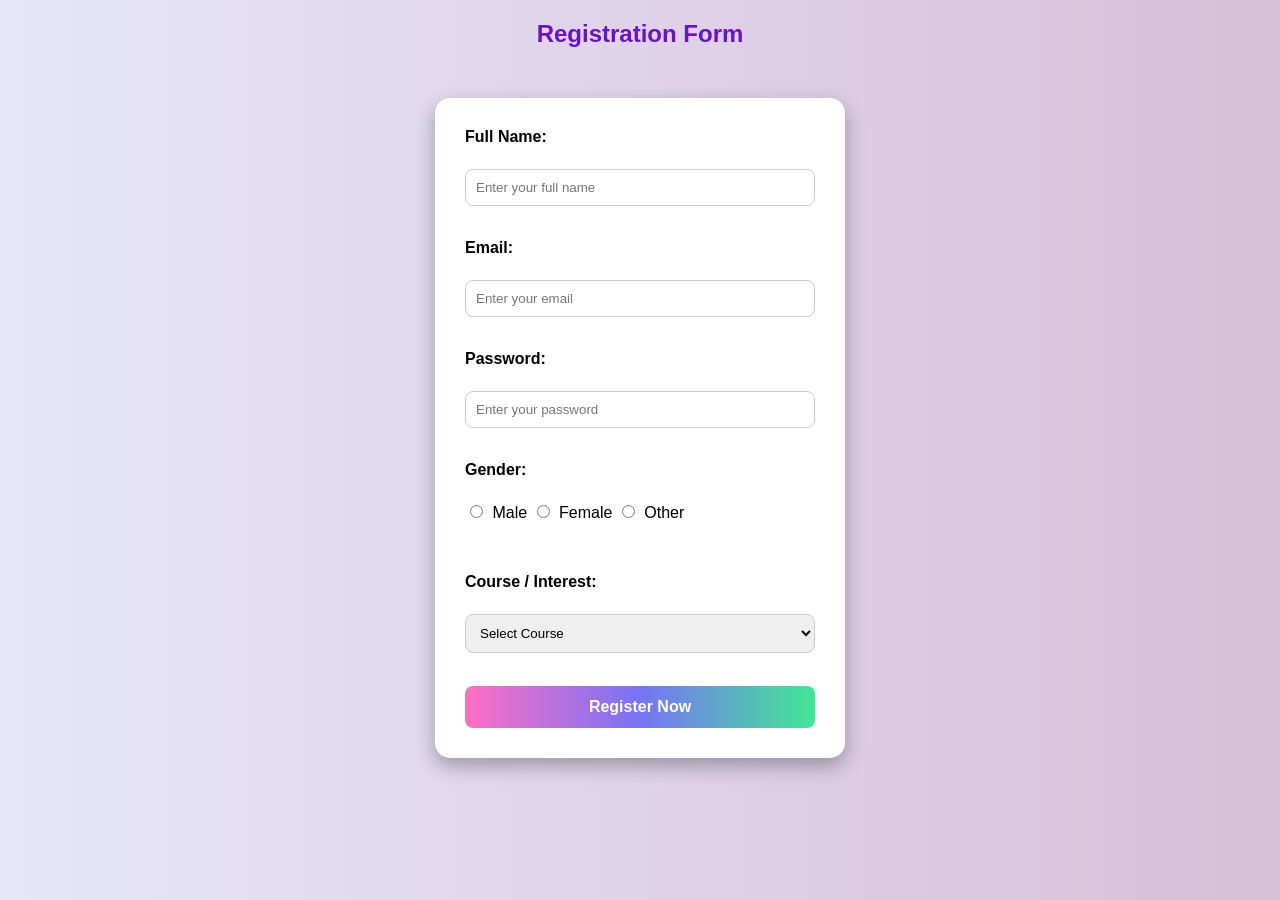
==== index.html @ 40e8dde2 "Add files via upload" ====
<!DOCTYPE html>
<html>
<head>
    <title>Registration Form</title>
<link rel="stylesheet" href="style.css">
</head>

<body>

<h2>Registration Form</h2>

<form>

<label>Full Name:</label><br>
<input type="text" placeholder="Enter your full name" required><br><br>

<label>Email:</label><br>
<input type="email" placeholder="Enter your email" required><br><br>

<label>Password:</label><br>
<input type="password" placeholder="Enter your password" required><br><br>
<div class="gender">
<label>Gender:</label><br>

<input type="radio" name="gender"> Male
<input type="radio" name="gender"> Female
<input type="radio" name="gender"> Other
</div>
<br><br>

<label>Course / Interest:</label><br>

<select required>
    <option>Select Course</option>
    <option>Web Development</option>
    <option>Java</option>
    <option>Python</option>
    <option>UI/UX</option>
</select>

<br><br>

<input type="submit" value="Register Now">

</form>

</body>
</html>
---- style.css ----
body{
    margin:0;
    padding:0;
    font-family:Arial, sans-serif;
    background:linear-gradient(to right, #E6E6FA, #D8BFD8);
}

form{
    width:350px;
    margin:50px auto;
    background:white;
    padding:30px;
    border-radius:15px;
    box-shadow:0 8px 20px rgba(0,0,0,0.3);
}

h2{
    text-align:center;
    color:#6a11cb;
    margin-bottom:20px;
}

label{
    font-weight:bold;
    display:block;
    margin-bottom:5px;
}

input[type="text"],
input[type="email"],
input[type="password"],
select{
    width:100%;
    padding:10px;
    margin-bottom:15px;
    border:1px solid #ccc;
    border-radius:8px;
    box-sizing:border-box;
}

input[type="text"]:focus,
input[type="email"]:focus,
input[type="password"]:focus,
select:focus{
    border-color:#6a11cb;
    outline:none;
    box-shadow:0 0 8px rgba(106,17,203,0.4);
}

.gender{
    margin-bottom:15px;
}

.gender input{
    width:auto;
    margin-right:5px;
}

input[type="submit"]{
    width:100%;
    padding:12px;
    background:linear-gradient(to right, #ff6ec4, #7873f5, #42e695);
    color:white;
    border:none;
    border-radius:8px;
    font-size:16px;
    font-weight:bold;
    cursor:pointer;
    transition:0.3s;
}

input[type="submit"]:hover{
    background:linear-gradient(to right, #42e695, #7873f5, #ff6ec4);
    transform:scale(1.05);
}
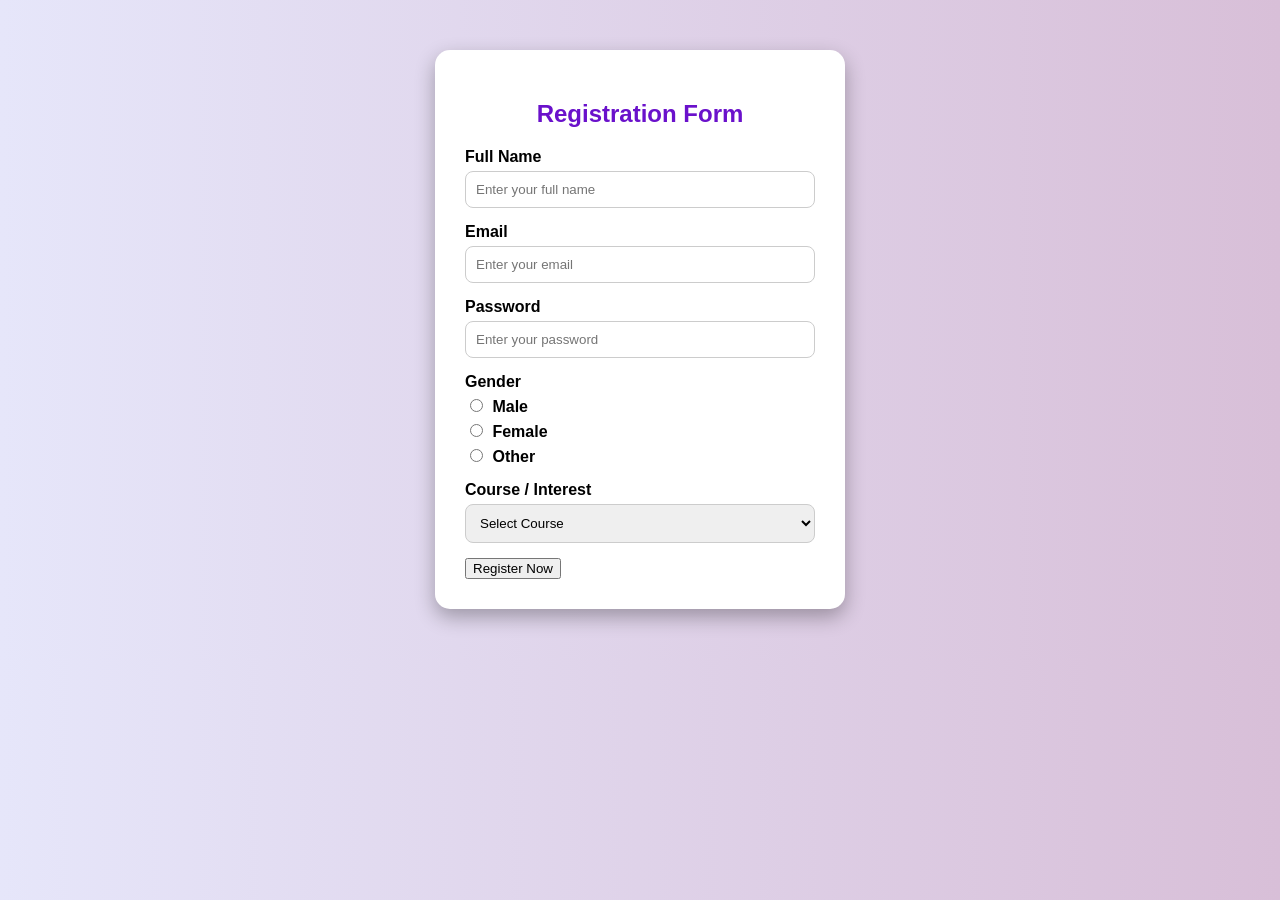
==== commit 798b347e: "Refactor registration form structure and styles Updated the registration form layout and added input" ====
--- a/index.html
+++ b/index.html
@@ -1,48 +1,84 @@
 <!DOCTYPE html>
-<html>
+<html lang="en">
 <head>
+    <meta charset="UTF-8">
+    <meta name="viewport" content="width=device-width, initial-scale=1.0">
     <title>Registration Form</title>
-<link rel="stylesheet" href="style.css">
+    <link rel="stylesheet" href="style.css">
 </head>
-
 <body>
 
-<h2>Registration Form</h2>
+<div class="container">
+    <form id="registerForm">
+        <h2>Registration Form</h2>
 
-<form>
+        <div class="input-box">
+            <label for="name">Full Name</label>
+            <input
+                type="text"
+                id="name"
+                placeholder="Enter your full name"
+                required
+                minlength="3">
+        </div>
 
-<label>Full Name:</label><br>
-<input type="text" placeholder="Enter your full name" required><br><br>
+        <div class="input-box">
+            <label for="email">Email</label>
+            <input
+                type="email"
+                id="email"
+                placeholder="Enter your email"
+                required>
+        </div>
 
-<label>Email:</label><br>
-<input type="email" placeholder="Enter your email" required><br><br>
+        <div class="input-box">
+            <label for="password">Password</label>
+            <input
+                type="password"
+                id="password"
+                placeholder="Enter your password"
+                required
+                minlength="6">
+        </div>
 
-<label>Password:</label><br>
-<input type="password" placeholder="Enter your password" required><br><br>
-<div class="gender">
-<label>Gender:</label><br>
+        <div class="input-box">
+            <label>Gender</label>
 
-<input type="radio" name="gender"> Male
-<input type="radio" name="gender"> Female
-<input type="radio" name="gender"> Other
+            <div class="gender">
+                <label>
+                    <input type="radio" name="gender" required>
+                    Male
+                </label>
+
+                <label>
+                    <input type="radio" name="gender">
+                    Female
+                </label>
+
+                <label>
+                    <input type="radio" name="gender">
+                    Other
+                </label>
+            </div>
+        </div>
+
+        <div class="input-box">
+            <label for="course">Course / Interest</label>
+
+            <select id="course" required>
+                <option value="">Select Course</option>
+                <option>Web Development</option>
+                <option>Python</option>
+                <option>Java</option>
+                <option>AI & ML</option>
+            </select>
+        </div>
+
+        <button type="submit">Register Now</button>
+    </form>
 </div>
-<br><br>
 
-<label>Course / Interest:</label><br>
-
-<select required>
-    <option>Select Course</option>
-    <option>Web Development</option>
-    <option>Java</option>
-    <option>Python</option>
-    <option>UI/UX</option>
-</select>
-
-<br><br>
-
-<input type="submit" value="Register Now">
-
-</form>
+<script src="script.js"></script>
 
 </body>
-</html>+</html>
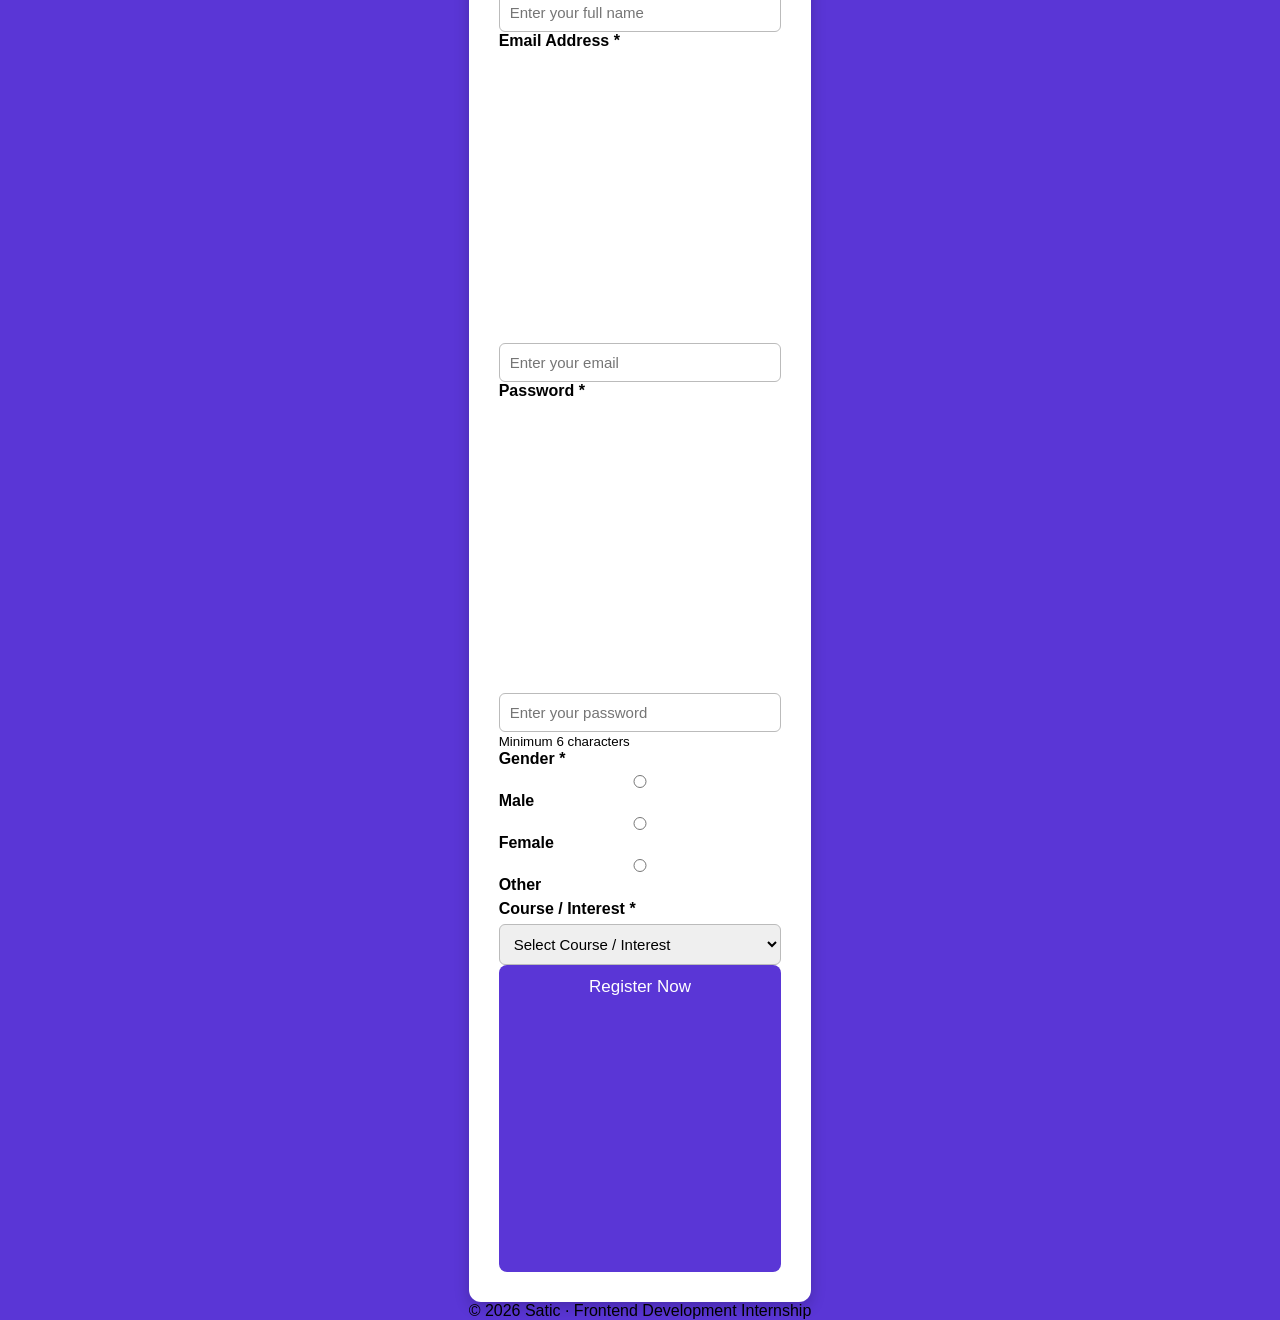
==== commit f9ab68f7: "Update index.html" ====
--- a/index.html
+++ b/index.html
@@ -1,84 +1,95 @@
 <!DOCTYPE html>
 <html lang="en">
 <head>
-    <meta charset="UTF-8">
-    <meta name="viewport" content="width=device-width, initial-scale=1.0">
-    <title>Registration Form</title>
-    <link rel="stylesheet" href="style.css">
+<meta charset="UTF-8">
+<meta name="viewport" content="width=device-width, initial-scale=1.0">
+<title>Registration Form</title>
+<link rel="preconnect" href="https://fonts.googleapis.com">
+<link href="https://fonts.googleapis.com/css2?family=Sora:wght@600;700;800&family=Inter:wght@400;500;600&display=swap" rel="stylesheet">
+<link rel="stylesheet" href="style.css">
 </head>
 <body>
 
-<div class="container">
-    <form id="registerForm">
-        <h2>Registration Form</h2>
+  <div class="wrapper">
 
-        <div class="input-box">
-            <label for="name">Full Name</label>
-            <input
-                type="text"
-                id="name"
-                placeholder="Enter your full name"
-                required
-                minlength="3">
+    <div class="eyebrow">
+      <span></span>
+      <p>Satic &middot; Week 1</p>
+      <span class="right"></span>
+    </div>
+
+    <h1>Create Your Account</h1>
+    <p class="subtitle">Fill in your details to complete registration</p>
+
+    <form>
+
+      <!-- Full Name -->
+      <div class="field">
+        <label for="fullname">Full Name <span class="req">*</span></label>
+        <div class="input-shell">
+          <svg viewBox="0 0 24 24" fill="none" stroke-width="2" stroke-linecap="round" stroke-linejoin="round"><path d="M20 21v-2a4 4 0 0 0-4-4H8a4 4 0 0 0-4 4v2"/><circle cx="12" cy="7" r="4"/></svg>
+          <input type="text" id="fullname" name="fullname" placeholder="Enter your full name" required>
         </div>
+      </div>
 
-        <div class="input-box">
-            <label for="email">Email</label>
-            <input
-                type="email"
-                id="email"
-                placeholder="Enter your email"
-                required>
+      <!-- Email -->
+      <div class="field">
+        <label for="email">Email Address <span class="req">*</span></label>
+        <div class="input-shell">
+          <svg viewBox="0 0 24 24" fill="none" stroke-width="2" stroke-linecap="round" stroke-linejoin="round"><rect x="2" y="4" width="20" height="16" rx="2"/><path d="m22 6-10 7L2 6"/></svg>
+          <input type="email" id="email" name="email" placeholder="Enter your email" required>
         </div>
+      </div>
 
-        <div class="input-box">
-            <label for="password">Password</label>
-            <input
-                type="password"
-                id="password"
-                placeholder="Enter your password"
-                required
-                minlength="6">
+      <!-- Password -->
+      <div class="field">
+        <label for="password">Password <span class="req">*</span></label>
+        <div class="input-shell">
+          <svg viewBox="0 0 24 24" fill="none" stroke-width="2" stroke-linecap="round" stroke-linejoin="round"><rect x="3" y="11" width="18" height="10" rx="2"/><path d="M7 11V7a5 5 0 0 1 10 0v4"/></svg>
+          <input type="password" id="password" name="password" placeholder="Enter your password" required minlength="6" title="Password must be at least 6 characters">
         </div>
+        <small class="hint">Minimum 6 characters</small>
+      </div>
 
-        <div class="input-box">
-            <label>Gender</label>
+      <!-- Gender -->
+      <div class="field">
+        <label>Gender <span class="req">*</span></label>
+        <div class="gender-group">
+          <input type="radio" id="male" name="gender" value="male" required>
+          <label for="male">Male</label>
 
-            <div class="gender">
-                <label>
-                    <input type="radio" name="gender" required>
-                    Male
-                </label>
+          <input type="radio" id="female" name="gender" value="female" required>
+          <label for="female">Female</label>
 
-                <label>
-                    <input type="radio" name="gender">
-                    Female
-                </label>
+          <input type="radio" id="other" name="gender" value="other" required>
+          <label for="other">Other</label>
+        </div>
+      </div>
 
-                <label>
-                    <input type="radio" name="gender">
-                    Other
-                </label>
-            </div>
-        </div>
+      <!-- Course / Interest -->
+      <div class="field">
+        <label for="course">Course / Interest <span class="req">*</span></label>
+        <select id="course" name="course" required>
+          <option value="" disabled selected>Select Course / Interest</option>
+          <option value="frontend">Frontend Development</option>
+          <option value="backend">Backend Development</option>
+          <option value="fullstack">Full Stack Development</option>
+          <option value="datascience">Data Science</option>
+          <option value="uiux">UI/UX Design</option>
+        </select>
+      </div>
 
-        <div class="input-box">
-            <label for="course">Course / Interest</label>
+      <!-- Submit -->
+      <button type="submit">
+        <span>Register Now</span>
+        <svg class="btn-arrow" viewBox="0 0 24 24" fill="none" stroke-width="2.4" stroke-linecap="round" stroke-linejoin="round"><path d="M5 12h14M13 6l6 6-6 6"/></svg>
+      </button>
 
-            <select id="course" required>
-                <option value="">Select Course</option>
-                <option>Web Development</option>
-                <option>Python</option>
-                <option>Java</option>
-                <option>AI & ML</option>
-            </select>
-        </div>
+    </form>
 
-        <button type="submit">Register Now</button>
-    </form>
-</div>
+    <footer>&copy; 2026 Satic &middot; Frontend Development Internship</footer>
 
-<script src="script.js"></script>
+  </div>
 
 </body>
 </html>
--- a/style.css
+++ b/style.css
@@ -1,75 +1,94 @@
-body{
+*{
     margin:0;
     padding:0;
-    font-family:Arial, sans-serif;
-    background:linear-gradient(to right, #E6E6FA, #D8BFD8);
+    box-sizing:border-box;
+    font-family:Arial, Helvetica, sans-serif;
+}
+
+body{
+    background:#5a36d6;
+    display:flex;
+    justify-content:center;
+    align-items:center;
+    height:100vh;
+}
+
+.container{
+    width:400px;
 }
 
 form{
-    width:350px;
-    margin:50px auto;
-    background:white;
+    background:#fff;
     padding:30px;
-    border-radius:15px;
-    box-shadow:0 8px 20px rgba(0,0,0,0.3);
+    border-radius:12px;
+    box-shadow:0 5px 15px rgba(0,0,0,.2);
 }
 
 h2{
     text-align:center;
-    color:#6a11cb;
     margin-bottom:20px;
+    color:#5a36d6;
+}
+
+.input-box{
+    margin-bottom:18px;
 }
 
 label{
+    display:block;
+    margin-bottom:6px;
     font-weight:bold;
-    display:block;
-    margin-bottom:5px;
 }
 
-input[type="text"],
-input[type="email"],
-input[type="password"],
+input,
 select{
     width:100%;
     padding:10px;
-    margin-bottom:15px;
-    border:1px solid #ccc;
-    border-radius:8px;
-    box-sizing:border-box;
+    border:1px solid #bbb;
+    border-radius:6px;
+    font-size:15px;
 }
 
-input[type="text"]:focus,
-input[type="email"]:focus,
-input[type="password"]:focus,
+input:focus,
 select:focus{
-    border-color:#6a11cb;
     outline:none;
-    box-shadow:0 0 8px rgba(106,17,203,0.4);
+    border-color:#5a36d6;
 }
 
 .gender{
-    margin-bottom:15px;
+    display:flex;
+    gap:20px;
+    margin-top:8px;
+}
+
+.gender label{
+    display:flex;
+    align-items:center;
+    gap:5px;
+    font-weight:normal;
 }
 
 .gender input{
     width:auto;
-    margin-right:5px;
 }
 
-input[type="submit"]{
+button{
     width:100%;
     padding:12px;
-    background:linear-gradient(to right, #ff6ec4, #7873f5, #42e695);
+    border:none;
+    background:#5a36d6;
     color:white;
-    border:none;
+    font-size:17px;
     border-radius:8px;
-    font-size:16px;
-    font-weight:bold;
     cursor:pointer;
-    transition:0.3s;
 }
 
-input[type="submit"]:hover{
-    background:linear-gradient(to right, #42e695, #7873f5, #ff6ec4);
-    transform:scale(1.05);
-}+button:hover{
+    background:#4726bf;
+}
+
+.error{
+    color:red;
+    font-size:14px;
+    margin-top:5px;
+}
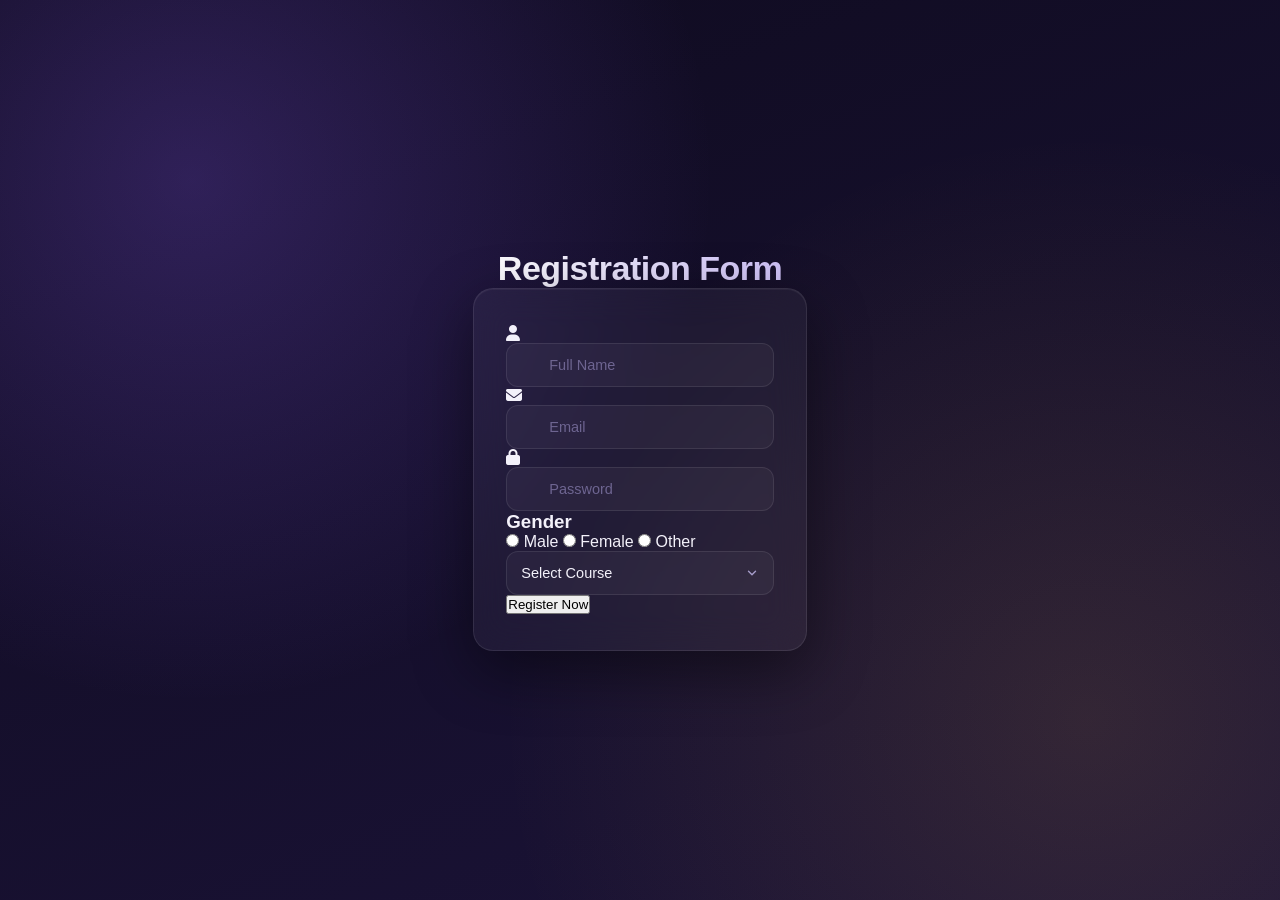
==== commit 168b59be: "Update index.html" ====
--- a/index.html
+++ b/index.html
@@ -1,95 +1,72 @@
 <!DOCTYPE html>
-<html lang="en">
+<html>
 <head>
 <meta charset="UTF-8">
 <meta name="viewport" content="width=device-width, initial-scale=1.0">
+
 <title>Registration Form</title>
-<link rel="preconnect" href="https://fonts.googleapis.com">
-<link href="https://fonts.googleapis.com/css2?family=Sora:wght@600;700;800&family=Inter:wght@400;500;600&display=swap" rel="stylesheet">
+
 <link rel="stylesheet" href="style.css">
+
+<link rel="stylesheet"
+href="https://cdnjs.cloudflare.com/ajax/libs/font-awesome/6.6.0/css/all.min.css">
+
 </head>
+
 <body>
 
-  <div class="wrapper">
+<div class="container">
 
-    <div class="eyebrow">
-      <span></span>
-      <p>Satic &middot; Week 1</p>
-      <span class="right"></span>
-    </div>
+<h1>Registration Form</h1>
 
-    <h1>Create Your Account</h1>
-    <p class="subtitle">Fill in your details to complete registration</p>
+<form>
 
-    <form>
+<div class="input-box">
+<i class="fa-solid fa-user"></i>
+<input type="text" placeholder="Full Name" required>
+</div>
 
-      <!-- Full Name -->
-      <div class="field">
-        <label for="fullname">Full Name <span class="req">*</span></label>
-        <div class="input-shell">
-          <svg viewBox="0 0 24 24" fill="none" stroke-width="2" stroke-linecap="round" stroke-linejoin="round"><path d="M20 21v-2a4 4 0 0 0-4-4H8a4 4 0 0 0-4 4v2"/><circle cx="12" cy="7" r="4"/></svg>
-          <input type="text" id="fullname" name="fullname" placeholder="Enter your full name" required>
-        </div>
-      </div>
+<div class="input-box">
+<i class="fa-solid fa-envelope"></i>
+<input type="email" placeholder="Email" required>
+</div>
 
-      <!-- Email -->
-      <div class="field">
-        <label for="email">Email Address <span class="req">*</span></label>
-        <div class="input-shell">
-          <svg viewBox="0 0 24 24" fill="none" stroke-width="2" stroke-linecap="round" stroke-linejoin="round"><rect x="2" y="4" width="20" height="16" rx="2"/><path d="m22 6-10 7L2 6"/></svg>
-          <input type="email" id="email" name="email" placeholder="Enter your email" required>
-        </div>
-      </div>
+<div class="input-box">
+<i class="fa-solid fa-lock"></i>
+<input type="password" placeholder="Password" required>
+</div>
 
-      <!-- Password -->
-      <div class="field">
-        <label for="password">Password <span class="req">*</span></label>
-        <div class="input-shell">
-          <svg viewBox="0 0 24 24" fill="none" stroke-width="2" stroke-linecap="round" stroke-linejoin="round"><rect x="3" y="11" width="18" height="10" rx="2"/><path d="M7 11V7a5 5 0 0 1 10 0v4"/></svg>
-          <input type="password" id="password" name="password" placeholder="Enter your password" required minlength="6" title="Password must be at least 6 characters">
-        </div>
-        <small class="hint">Minimum 6 characters</small>
-      </div>
+<h3>Gender</h3>
 
-      <!-- Gender -->
-      <div class="field">
-        <label>Gender <span class="req">*</span></label>
-        <div class="gender-group">
-          <input type="radio" id="male" name="gender" value="male" required>
-          <label for="male">Male</label>
+<div class="gender">
 
-          <input type="radio" id="female" name="gender" value="female" required>
-          <label for="female">Female</label>
+<label><input type="radio" name="gender"> Male</label>
 
-          <input type="radio" id="other" name="gender" value="other" required>
-          <label for="other">Other</label>
-        </div>
-      </div>
+<label><input type="radio" name="gender"> Female</label>
 
-      <!-- Course / Interest -->
-      <div class="field">
-        <label for="course">Course / Interest <span class="req">*</span></label>
-        <select id="course" name="course" required>
-          <option value="" disabled selected>Select Course / Interest</option>
-          <option value="frontend">Frontend Development</option>
-          <option value="backend">Backend Development</option>
-          <option value="fullstack">Full Stack Development</option>
-          <option value="datascience">Data Science</option>
-          <option value="uiux">UI/UX Design</option>
-        </select>
-      </div>
+<label><input type="radio" name="gender"> Other</label>
 
-      <!-- Submit -->
-      <button type="submit">
-        <span>Register Now</span>
-        <svg class="btn-arrow" viewBox="0 0 24 24" fill="none" stroke-width="2.4" stroke-linecap="round" stroke-linejoin="round"><path d="M5 12h14M13 6l6 6-6 6"/></svg>
-      </button>
+</div>
 
-    </form>
+<select>
 
-    <footer>&copy; 2026 Satic &middot; Frontend Development Internship</footer>
+<option>Select Course</option>
 
-  </div>
+<option>BCA</option>
+
+<option>BBA</option>
+
+<option>B.Com</option>
+
+<option>B.Sc</option>
+
+</select>
+
+<button>Register Now</button>
+
+</form>
+
+</div>
 
 </body>
 </html>
--- a/style.css
+++ b/style.css
@@ -1,94 +1,322 @@
-*{
-    margin:0;
-    padding:0;
-    box-sizing:border-box;
-    font-family:Arial, Helvetica, sans-serif;
-}
+:root{
+  --bg-1:#0F0B1F;
+  --bg-2:#1B1338;
+  --card:rgba(255,255,255,0.045);
+  --card-border:rgba(255,255,255,0.09);
+  --violet:#8B5CF6;
+  --violet-dark:#5B21B6;
+  --gold:#F5B942;
+  --text-main:#F3F1FA;
+  --text-muted:#A79ECB;
+}
+
+*{box-sizing:border-box; margin:0; padding:0;}
 
 body{
-    background:#5a36d6;
-    display:flex;
-    justify-content:center;
-    align-items:center;
-    height:100vh;
-}
-
-.container{
-    width:400px;
+  min-height:100vh;
+  font-family:'Inter', sans-serif;
+  color:var(--text-main);
+  background:
+    radial-gradient(circle at 15% 20%, rgba(139,92,246,0.25), transparent 40%),
+    radial-gradient(circle at 85% 80%, rgba(245,185,66,0.12), transparent 45%),
+    linear-gradient(160deg, var(--bg-1), var(--bg-2));
+  background-attachment:fixed;
+  display:flex;
+  align-items:center;
+  justify-content:center;
+  padding:40px 16px;
+}
+
+.wrapper{
+  width:100%;
+  max-width:520px;
+  animation:fadeSlideUp .6s ease both;
+}
+
+@keyframes fadeSlideUp{
+  from{ opacity:0; transform:translateY(16px); }
+  to{ opacity:1; transform:translateY(0); }
+}
+
+.eyebrow{
+  display:flex;
+  align-items:center;
+  gap:10px;
+  justify-content:center;
+  margin-bottom:14px;
+}
+
+.eyebrow span{
+  height:1px;
+  width:32px;
+  background:linear-gradient(90deg, transparent, var(--gold));
+}
+
+.eyebrow span.right{
+  background:linear-gradient(90deg, var(--gold), transparent);
+}
+
+.eyebrow p{
+  font-size:12px;
+  letter-spacing:3px;
+  text-transform:uppercase;
+  color:var(--gold);
+  font-weight:600;
+}
+
+h1{
+  font-family:'Sora', sans-serif;
+  font-size:34px;
+  font-weight:800;
+  text-align:center;
+  letter-spacing:-0.5px;
+  line-height:1.15;
+  background:linear-gradient(90deg, #fff, #C9BBF5);
+  -webkit-background-clip:text;
+  background-clip:text;
+  color:transparent;
+}
+
+.subtitle{
+  text-align:center;
+  color:var(--text-muted);
+  font-size:14px;
+  margin-top:8px;
+  margin-bottom:36px;
+  letter-spacing:0.2px;
 }
 
 form{
-    background:#fff;
-    padding:30px;
-    border-radius:12px;
-    box-shadow:0 5px 15px rgba(0,0,0,.2);
-}
-
-h2{
-    text-align:center;
-    margin-bottom:20px;
-    color:#5a36d6;
-}
-
-.input-box{
-    margin-bottom:18px;
-}
-
-label{
-    display:block;
-    margin-bottom:6px;
-    font-weight:bold;
-}
-
-input,
+  background:var(--card);
+  border:1px solid var(--card-border);
+  backdrop-filter:blur(18px);
+  -webkit-backdrop-filter:blur(18px);
+  border-radius:20px;
+  padding:36px 32px;
+  box-shadow:0 20px 60px rgba(0,0,0,0.45), inset 0 1px 0 rgba(255,255,255,0.05);
+}
+
+.field{
+  margin-bottom:22px;
+  position:relative;
+  transition:transform .25s ease;
+}
+
+.field:focus-within{
+  transform:translateY(-2px);
+}
+
+.field label{
+  display:block;
+  font-size:13px;
+  font-weight:600;
+  color:var(--text-muted);
+  margin-bottom:8px;
+  letter-spacing:0.3px;
+  transition:color .2s ease;
+}
+
+.field:focus-within > label{
+  color:var(--violet);
+}
+
+.req{
+  color:#FF6B6B;
+  font-weight:700;
+}
+
+.input-shell{
+  position:relative;
+  display:flex;
+  align-items:center;
+}
+
+.input-shell svg{
+  position:absolute;
+  left:14px;
+  width:17px;
+  height:17px;
+  stroke:var(--text-muted);
+  pointer-events:none;
+  transition:stroke .2s ease, transform .2s ease;
+}
+
+.input-shell:focus-within svg{
+  stroke:var(--violet);
+  transform:scale(1.1);
+}
+
+input[type="text"],
+input[type="email"],
+input[type="password"],
 select{
-    width:100%;
-    padding:10px;
-    border:1px solid #bbb;
-    border-radius:6px;
-    font-size:15px;
+  width:100%;
+  padding:13px 14px 13px 42px;
+  background:rgba(255,255,255,0.04);
+  border:1px solid rgba(255,255,255,0.09);
+  border-radius:12px;
+  color:var(--text-main);
+  font-size:14.5px;
+  font-family:'Inter', sans-serif;
+  outline:none;
+  transition:border-color .2s ease, box-shadow .2s ease, background .2s ease;
+}
+
+input::placeholder{
+  color:#6E6591;
 }
 
 input:focus,
 select:focus{
-    outline:none;
-    border-color:#5a36d6;
-}
-
-.gender{
-    display:flex;
-    gap:20px;
-    margin-top:8px;
-}
-
-.gender label{
-    display:flex;
-    align-items:center;
-    gap:5px;
-    font-weight:normal;
-}
-
-.gender input{
-    width:auto;
-}
-
-button{
-    width:100%;
-    padding:12px;
-    border:none;
-    background:#5a36d6;
-    color:white;
-    font-size:17px;
-    border-radius:8px;
-    cursor:pointer;
-}
-
-button:hover{
-    background:#4726bf;
-}
-
-.error{
-    color:red;
-    font-size:14px;
-    margin-top:5px;
-}
+  border-color:var(--violet);
+  background:rgba(139,92,246,0.08);
+  box-shadow:0 0 0 4px rgba(139,92,246,0.15);
+}
+
+/* Validation feedback - pure CSS, no JS */
+input:not(:placeholder-shown):invalid,
+select:not([value=""]):invalid{
+  border-color:#FF6B6B;
+}
+
+input:not(:placeholder-shown):invalid:focus{
+  box-shadow:0 0 0 4px rgba(255,107,107,0.15);
+}
+
+input:not(:placeholder-shown):valid{
+  border-color:#4ADE80;
+}
+
+input:not(:placeholder-shown):valid:focus{
+  box-shadow:0 0 0 4px rgba(74,222,128,0.15);
+}
+
+.field small.hint{
+  display:block;
+  margin-top:6px;
+  font-size:11.5px;
+  color:var(--text-muted);
+}
+
+select{
+  padding-left:14px;
+  appearance:none;
+  -webkit-appearance:none;
+  background-image:url("data:image/svg+xml;utf8,<svg xmlns='http://www.w3.org/2000/svg' width='14' height='14' viewBox='0 0 24 24' fill='none' stroke='%23A79ECB' stroke-width='2.4' stroke-linecap='round' stroke-linejoin='round'><polyline points='6 9 12 15 18 9'/></svg>");
+  background-repeat:no-repeat;
+  background-position:right 14px center;
+  cursor:pointer;
+}
+
+select option{
+  background:#1B1338;
+  color:var(--text-main);
+}
+
+/* Gender pills */
+.gender-group{
+  display:flex;
+  gap:10px;
+  flex-wrap:wrap;
+}
+
+.gender-group input[type="radio"]{
+  display:none;
+}
+
+.gender-group label{
+  margin:0;
+  flex:1;
+  text-align:center;
+  padding:11px 10px;
+  border-radius:12px;
+  border:1px solid rgba(255,255,255,0.09);
+  background:rgba(255,255,255,0.03);
+  color:var(--text-muted);
+  font-size:13.5px;
+  font-weight:500;
+  cursor:pointer;
+  transition:all .2s ease;
+  min-width:90px;
+}
+
+.gender-group input[type="radio"]:checked + label{
+  background:linear-gradient(135deg, var(--violet), var(--violet-dark));
+  border-color:var(--violet);
+  color:#fff;
+  box-shadow:0 6px 18px rgba(139,92,246,0.35);
+}
+
+.gender-group label:hover{
+  border-color:var(--violet);
+  transform:translateY(-1px);
+}
+
+button[type="submit"]{
+  width:100%;
+  margin-top:14px;
+  padding:15px;
+  border:none;
+  border-radius:12px;
+  background:linear-gradient(135deg, var(--gold), #E29B1A);
+  background-size:160% 160%;
+  background-position:0% 50%;
+  color:#241705;
+  font-size:15.5px;
+  font-weight:700;
+  letter-spacing:0.3px;
+  cursor:pointer;
+  display:flex;
+  align-items:center;
+  justify-content:center;
+  gap:8px;
+  transition:transform .18s ease, box-shadow .18s ease, background-position .35s ease;
+  box-shadow:0 10px 30px rgba(245,185,66,0.25);
+}
+
+.btn-arrow{
+  width:16px;
+  height:16px;
+  stroke:#241705;
+  transition:transform .25s ease;
+}
+
+button[type="submit"]:hover{
+  transform:translateY(-2px) scale(1.01);
+  box-shadow:0 14px 36px rgba(245,185,66,0.4);
+  background-position:100% 50%;
+}
+
+button[type="submit"]:hover .btn-arrow{
+  transform:translateX(5px);
+}
+
+button[type="submit"]:active{
+  transform:translateY(0) scale(0.99);
+}
+
+button[type="submit"]:focus-visible,
+input:focus-visible,
+select:focus-visible,
+.gender-group label:focus-visible{
+  outline:2px solid var(--gold);
+  outline-offset:2px;
+}
+
+footer{
+  text-align:center;
+  color:var(--text-muted);
+  font-size:12px;
+  margin-top:22px;
+  letter-spacing:0.3px;
+}
+
+@media (max-width:480px){
+  form{ padding:28px 20px; }
+  h1{ font-size:26px; }
+  .gender-group{ flex-direction:column; }
+}
+
+@media (prefers-reduced-motion: reduce){
+  *{ transition:none !important; }
+}
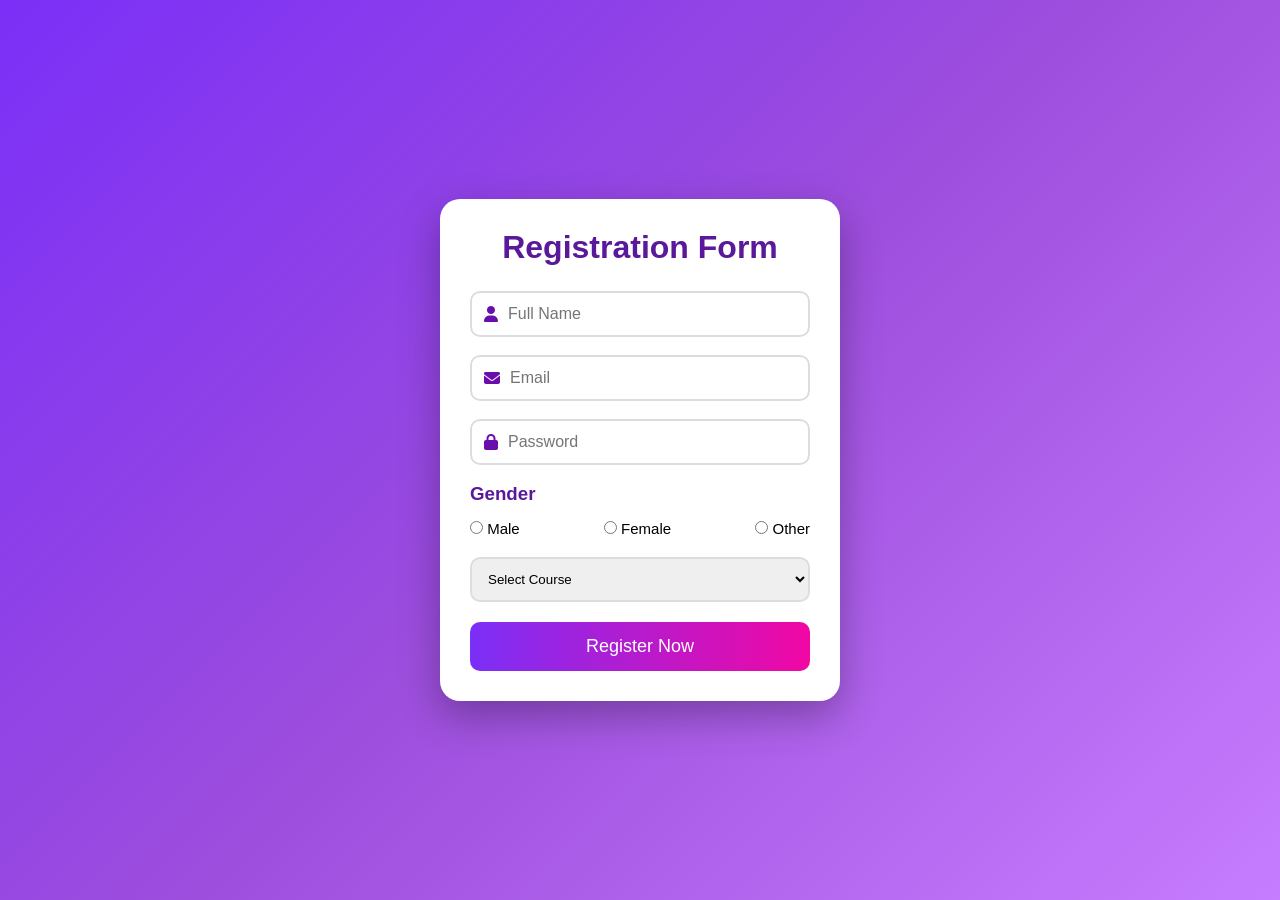
==== commit 609b7cc4: "Enhance registration form with field IDs Added id attributes to form fields for better accessibility" ====
--- a/index.html
+++ b/index.html
@@ -19,21 +19,22 @@
 
 <h1>Registration Form</h1>
 
-<form>
+<form id="registerForm">
 
 <div class="input-box">
 <i class="fa-solid fa-user"></i>
-<input type="text" placeholder="Full Name" required>
+<input type="text" id="name" placeholder="Full Name" required>
 </div>
 
 <div class="input-box">
 <i class="fa-solid fa-envelope"></i>
-<input type="email" placeholder="Email" required>
+<input type="email" id="email" placeholder="Email" required>
+  <div id="strength"></div>
 </div>
 
 <div class="input-box">
 <i class="fa-solid fa-lock"></i>
-<input type="password" placeholder="Password" required>
+<input type="password" id="password" placeholder="Password" required>
 </div>
 
 <h3>Gender</h3>
--- a/style.css
+++ b/style.css
@@ -1,322 +1,192 @@
-:root{
-  --bg-1:#0F0B1F;
-  --bg-2:#1B1338;
-  --card:rgba(255,255,255,0.045);
-  --card-border:rgba(255,255,255,0.09);
-  --violet:#8B5CF6;
-  --violet-dark:#5B21B6;
-  --gold:#F5B942;
-  --text-main:#F3F1FA;
-  --text-muted:#A79ECB;
+*{
+margin:0;
+padding:0;
+box-sizing:border-box;
+font-family:Arial, sans-serif;
 }
 
-*{box-sizing:border-box; margin:0; padding:0;}
+body{
 
-body{
-  min-height:100vh;
-  font-family:'Inter', sans-serif;
-  color:var(--text-main);
-  background:
-    radial-gradient(circle at 15% 20%, rgba(139,92,246,0.25), transparent 40%),
-    radial-gradient(circle at 85% 80%, rgba(245,185,66,0.12), transparent 45%),
-    linear-gradient(160deg, var(--bg-1), var(--bg-2));
-  background-attachment:fixed;
-  display:flex;
-  align-items:center;
-  justify-content:center;
-  padding:40px 16px;
+background:linear-gradient(135deg,#7b2ff7,#9d4edd,#c77dff);
+
+display:flex;
+
+justify-content:center;
+
+align-items:center;
+
+height:100vh;
+
 }
 
-.wrapper{
-  width:100%;
-  max-width:520px;
-  animation:fadeSlideUp .6s ease both;
+.container{
+
+width:400px;
+
+background:white;
+
+padding:30px;
+
+border-radius:20px;
+
+box-shadow:0 15px 40px rgba(0,0,0,.3);
+
+transition:.4s;
+
 }
 
-@keyframes fadeSlideUp{
-  from{ opacity:0; transform:translateY(16px); }
-  to{ opacity:1; transform:translateY(0); }
-}
+.container:hover{
 
-.eyebrow{
-  display:flex;
-  align-items:center;
-  gap:10px;
-  justify-content:center;
-  margin-bottom:14px;
-}
+transform:translateY(-5px);
 
-.eyebrow span{
-  height:1px;
-  width:32px;
-  background:linear-gradient(90deg, transparent, var(--gold));
-}
-
-.eyebrow span.right{
-  background:linear-gradient(90deg, var(--gold), transparent);
-}
-
-.eyebrow p{
-  font-size:12px;
-  letter-spacing:3px;
-  text-transform:uppercase;
-  color:var(--gold);
-  font-weight:600;
 }
 
 h1{
-  font-family:'Sora', sans-serif;
-  font-size:34px;
-  font-weight:800;
-  text-align:center;
-  letter-spacing:-0.5px;
-  line-height:1.15;
-  background:linear-gradient(90deg, #fff, #C9BBF5);
-  -webkit-background-clip:text;
-  background-clip:text;
-  color:transparent;
+
+text-align:center;
+
+color:#5a189a;
+
+margin-bottom:25px;
+
 }
 
-.subtitle{
-  text-align:center;
-  color:var(--text-muted);
-  font-size:14px;
-  margin-top:8px;
-  margin-bottom:36px;
-  letter-spacing:0.2px;
+.input-box{
+
+display:flex;
+
+align-items:center;
+
+margin-bottom:18px;
+
+border:2px solid #ddd;
+
+border-radius:10px;
+
+padding:12px;
+
+transition:.4s;
+
 }
 
-form{
-  background:var(--card);
-  border:1px solid var(--card-border);
-  backdrop-filter:blur(18px);
-  -webkit-backdrop-filter:blur(18px);
-  border-radius:20px;
-  padding:36px 32px;
-  box-shadow:0 20px 60px rgba(0,0,0,0.45), inset 0 1px 0 rgba(255,255,255,0.05);
+.input-box i{
+
+color:#6a0dad;
+
+margin-right:10px;
+
 }
 
-.field{
-  margin-bottom:22px;
-  position:relative;
-  transition:transform .25s ease;
+.input-box input{
+
+border:none;
+
+outline:none;
+
+width:100%;
+
+font-size:16px;
+
 }
 
-.field:focus-within{
-  transform:translateY(-2px);
+.input-box:hover{
+
+border-color:#9d4edd;
+
 }
 
-.field label{
-  display:block;
-  font-size:13px;
-  font-weight:600;
-  color:var(--text-muted);
-  margin-bottom:8px;
-  letter-spacing:0.3px;
-  transition:color .2s ease;
+.input-box:focus-within{
+
+border-color:#6a0dad;
+
+box-shadow:0 0 10px #c77dff;
+
+transform:scale(1.02);
+
 }
 
-.field:focus-within > label{
-  color:var(--violet);
+h3{
+
+margin:15px 0;
+
+color:#5a189a;
+
 }
 
-.req{
-  color:#FF6B6B;
-  font-weight:700;
+.gender{
+
+display:flex;
+
+justify-content:space-between;
+
+margin-bottom:20px;
+
 }
 
-.input-shell{
-  position:relative;
-  display:flex;
-  align-items:center;
-}
+.gender label{
 
-.input-shell svg{
-  position:absolute;
-  left:14px;
-  width:17px;
-  height:17px;
-  stroke:var(--text-muted);
-  pointer-events:none;
-  transition:stroke .2s ease, transform .2s ease;
-}
+font-size:15px;
 
-.input-shell:focus-within svg{
-  stroke:var(--violet);
-  transform:scale(1.1);
-}
-
-input[type="text"],
-input[type="email"],
-input[type="password"],
-select{
-  width:100%;
-  padding:13px 14px 13px 42px;
-  background:rgba(255,255,255,0.04);
-  border:1px solid rgba(255,255,255,0.09);
-  border-radius:12px;
-  color:var(--text-main);
-  font-size:14.5px;
-  font-family:'Inter', sans-serif;
-  outline:none;
-  transition:border-color .2s ease, box-shadow .2s ease, background .2s ease;
-}
-
-input::placeholder{
-  color:#6E6591;
-}
-
-input:focus,
-select:focus{
-  border-color:var(--violet);
-  background:rgba(139,92,246,0.08);
-  box-shadow:0 0 0 4px rgba(139,92,246,0.15);
-}
-
-/* Validation feedback - pure CSS, no JS */
-input:not(:placeholder-shown):invalid,
-select:not([value=""]):invalid{
-  border-color:#FF6B6B;
-}
-
-input:not(:placeholder-shown):invalid:focus{
-  box-shadow:0 0 0 4px rgba(255,107,107,0.15);
-}
-
-input:not(:placeholder-shown):valid{
-  border-color:#4ADE80;
-}
-
-input:not(:placeholder-shown):valid:focus{
-  box-shadow:0 0 0 4px rgba(74,222,128,0.15);
-}
-
-.field small.hint{
-  display:block;
-  margin-top:6px;
-  font-size:11.5px;
-  color:var(--text-muted);
 }
 
 select{
-  padding-left:14px;
-  appearance:none;
-  -webkit-appearance:none;
-  background-image:url("data:image/svg+xml;utf8,<svg xmlns='http://www.w3.org/2000/svg' width='14' height='14' viewBox='0 0 24 24' fill='none' stroke='%23A79ECB' stroke-width='2.4' stroke-linecap='round' stroke-linejoin='round'><polyline points='6 9 12 15 18 9'/></svg>");
-  background-repeat:no-repeat;
-  background-position:right 14px center;
-  cursor:pointer;
+
+width:100%;
+
+padding:12px;
+
+border-radius:10px;
+
+border:2px solid #ddd;
+
+margin-bottom:20px;
+
+transition:.4s;
+
 }
 
-select option{
-  background:#1B1338;
-  color:var(--text-main);
+select:focus{
+
+border-color:#6a0dad;
+
+box-shadow:0 0 10px #c77dff;
+
+outline:none;
+
 }
 
-/* Gender pills */
-.gender-group{
-  display:flex;
-  gap:10px;
-  flex-wrap:wrap;
+button{
+
+width:100%;
+
+padding:14px;
+
+border:none;
+
+border-radius:10px;
+
+background:linear-gradient(to right,#7b2ff7,#f107a3);
+
+color:white;
+
+font-size:18px;
+
+cursor:pointer;
+
+transition:.4s;
+
 }
 
-.gender-group input[type="radio"]{
-  display:none;
+button:hover{
+
+transform:scale(1.05);
+
+box-shadow:0 10px 20px rgba(0,0,0,.3);
+
 }
 
-.gender-group label{
-  margin:0;
-  flex:1;
-  text-align:center;
-  padding:11px 10px;
-  border-radius:12px;
-  border:1px solid rgba(255,255,255,0.09);
-  background:rgba(255,255,255,0.03);
-  color:var(--text-muted);
-  font-size:13.5px;
-  font-weight:500;
-  cursor:pointer;
-  transition:all .2s ease;
-  min-width:90px;
+button:active{
+
+transform:scale(.96);
+
 }
-
-.gender-group input[type="radio"]:checked + label{
-  background:linear-gradient(135deg, var(--violet), var(--violet-dark));
-  border-color:var(--violet);
-  color:#fff;
-  box-shadow:0 6px 18px rgba(139,92,246,0.35);
-}
-
-.gender-group label:hover{
-  border-color:var(--violet);
-  transform:translateY(-1px);
-}
-
-button[type="submit"]{
-  width:100%;
-  margin-top:14px;
-  padding:15px;
-  border:none;
-  border-radius:12px;
-  background:linear-gradient(135deg, var(--gold), #E29B1A);
-  background-size:160% 160%;
-  background-position:0% 50%;
-  color:#241705;
-  font-size:15.5px;
-  font-weight:700;
-  letter-spacing:0.3px;
-  cursor:pointer;
-  display:flex;
-  align-items:center;
-  justify-content:center;
-  gap:8px;
-  transition:transform .18s ease, box-shadow .18s ease, background-position .35s ease;
-  box-shadow:0 10px 30px rgba(245,185,66,0.25);
-}
-
-.btn-arrow{
-  width:16px;
-  height:16px;
-  stroke:#241705;
-  transition:transform .25s ease;
-}
-
-button[type="submit"]:hover{
-  transform:translateY(-2px) scale(1.01);
-  box-shadow:0 14px 36px rgba(245,185,66,0.4);
-  background-position:100% 50%;
-}
-
-button[type="submit"]:hover .btn-arrow{
-  transform:translateX(5px);
-}
-
-button[type="submit"]:active{
-  transform:translateY(0) scale(0.99);
-}
-
-button[type="submit"]:focus-visible,
-input:focus-visible,
-select:focus-visible,
-.gender-group label:focus-visible{
-  outline:2px solid var(--gold);
-  outline-offset:2px;
-}
-
-footer{
-  text-align:center;
-  color:var(--text-muted);
-  font-size:12px;
-  margin-top:22px;
-  letter-spacing:0.3px;
-}
-
-@media (max-width:480px){
-  form{ padding:28px 20px; }
-  h1{ font-size:26px; }
-  .gender-group{ flex-direction:column; }
-}
-
-@media (prefers-reduced-motion: reduce){
-  *{ transition:none !important; }
-}
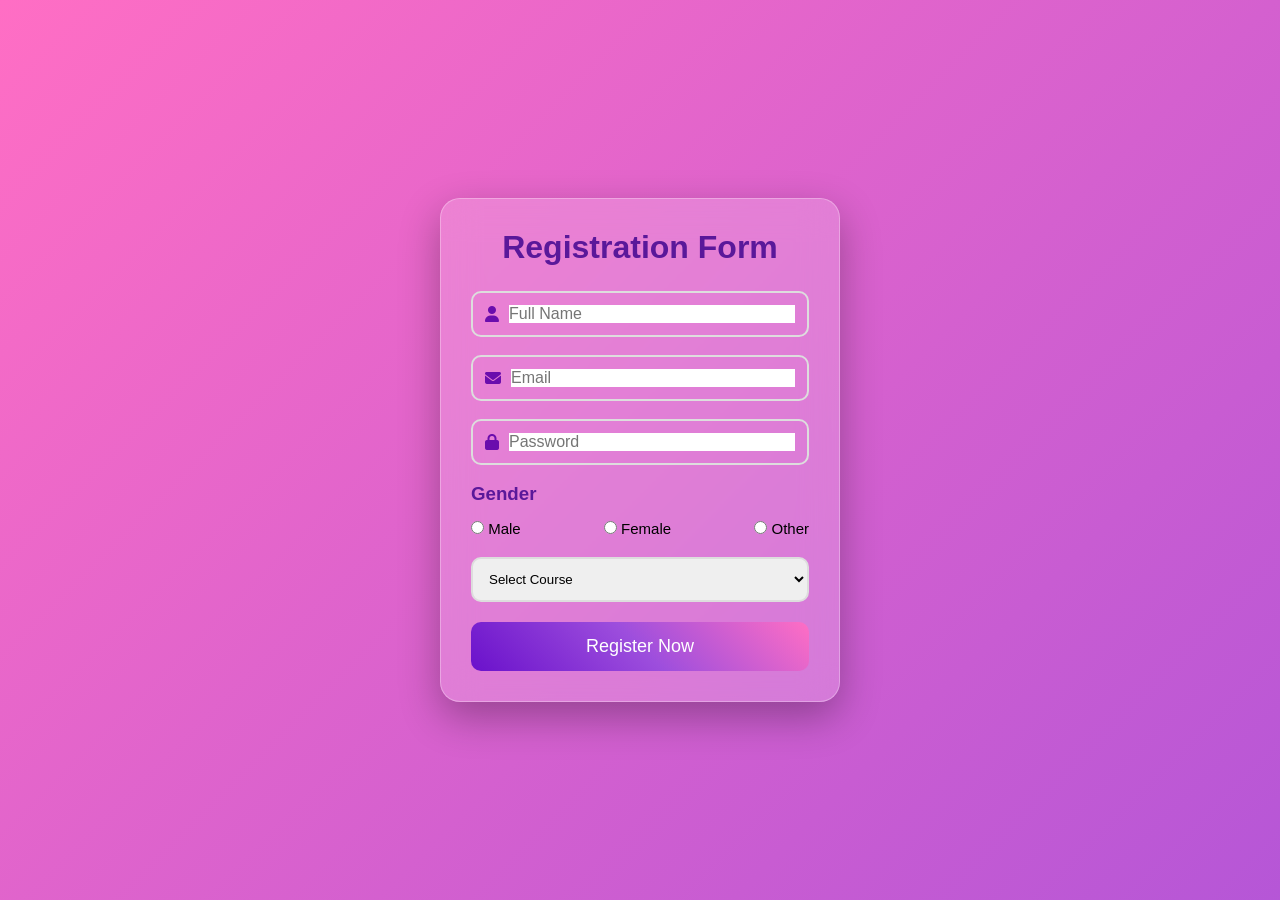
==== commit 4980510b: "Update index.html" ====
--- a/index.html
+++ b/index.html
@@ -29,13 +29,14 @@
 <div class="input-box">
 <i class="fa-solid fa-envelope"></i>
 <input type="email" id="email" placeholder="Email" required>
-  <div id="strength"></div>
+  
 </div>
 
 <div class="input-box">
 <i class="fa-solid fa-lock"></i>
 <input type="password" id="password" placeholder="Password" required>
 </div>
+  <div id="strength"></div>
 
 <h3>Gender</h3>
 
--- a/style.css
+++ b/style.css
@@ -7,7 +7,9 @@
 
 body{
 
-background:linear-gradient(135deg,#7b2ff7,#9d4edd,#c77dff);
+background:linear-gradient(-45deg,#6a11cb,#2575fc,#9d4edd,#ff6ec4);
+background-size:400% 400%;
+animation:bgAnimation 12s ease infinite;
 
 display:flex;
 
@@ -23,7 +25,10 @@
 
 width:400px;
 
-background:white;
+background:rgba(255,255,255,0.18);
+backdrop-filter:blur(18px);
+-webkit-backdrop-filter:blur(18px);
+border:1px solid rgba(255,255,255,0.3);
 
 padding:30px;
 
@@ -35,11 +40,24 @@
 
 }
 
-.container:hover{
-
-transform:translateY(-5px);
-
-}
+.container{
+animation:float 4s ease-in-out infinite;
+}
+
+@keyframes float{
+
+0%,100%{
+transform:translateY(0);
+}
+
+50%{
+transform:translateY(-12px);
+}
+
+}
+
+
+
 
 h1{
 
@@ -165,7 +183,7 @@
 
 border-radius:10px;
 
-background:linear-gradient(to right,#7b2ff7,#f107a3);
+background:linear-gradient(45deg,#6a11cb,#9d4edd,#ff6ec4);
 
 color:white;
 
@@ -182,6 +200,7 @@
 transform:scale(1.05);
 
 box-shadow:0 10px 20px rgba(0,0,0,.3);
+    letter-spacing:1px;
 
 }
 
@@ -190,3 +209,23 @@
 transform:scale(.96);
 
 }
+#strength{
+    margin-top:8px;
+    font-size:14px;
+    font-weight:bold;
+}@keyframes bgAnimation{
+
+0%{
+background-position:0% 50%;
+}
+
+50%{
+background-position:100% 50%;
+}
+
+100%{
+background-position:0% 50%;
+}
+
+}
+
